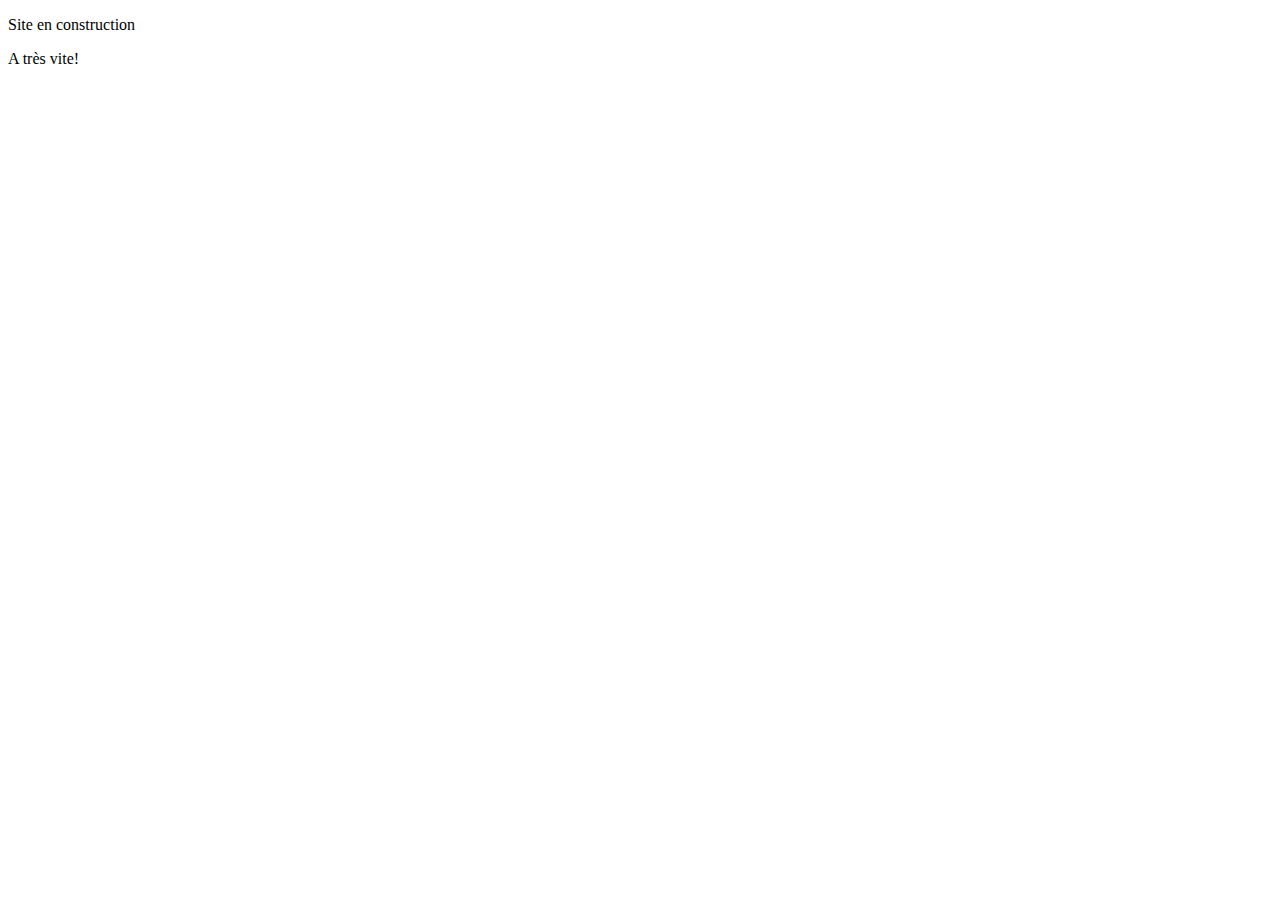
==== index.html @ ce05932d "test change" ====
<!DOCTYPE html>
<html>
    <head>
        <meta charset="utf-8">
        <link rel="stylesheet" href="style.css">
    </head>
    <body>
       <p>Site en construction</p>
       <p>A très vite!</p>
    </body>
</html>
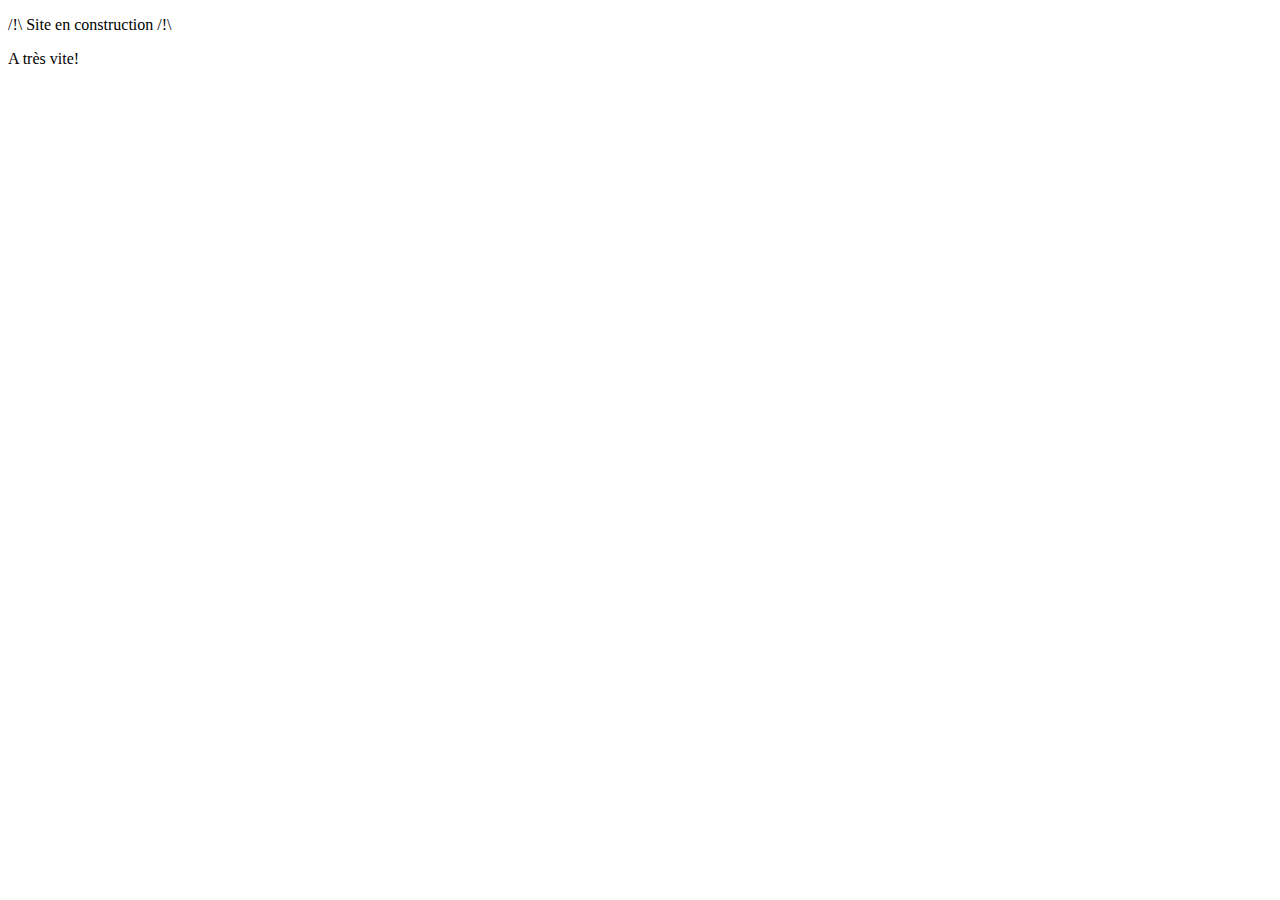
==== commit aa1954b8: "test 2" ====
--- a/index.html
+++ b/index.html
@@ -5,7 +5,7 @@
         <link rel="stylesheet" href="style.css">
     </head>
     <body>
-       <p>Site en construction</p>
+       <p>/!\ Site en construction /!\</p>
        <p>A très vite!</p>
     </body>
 </html>
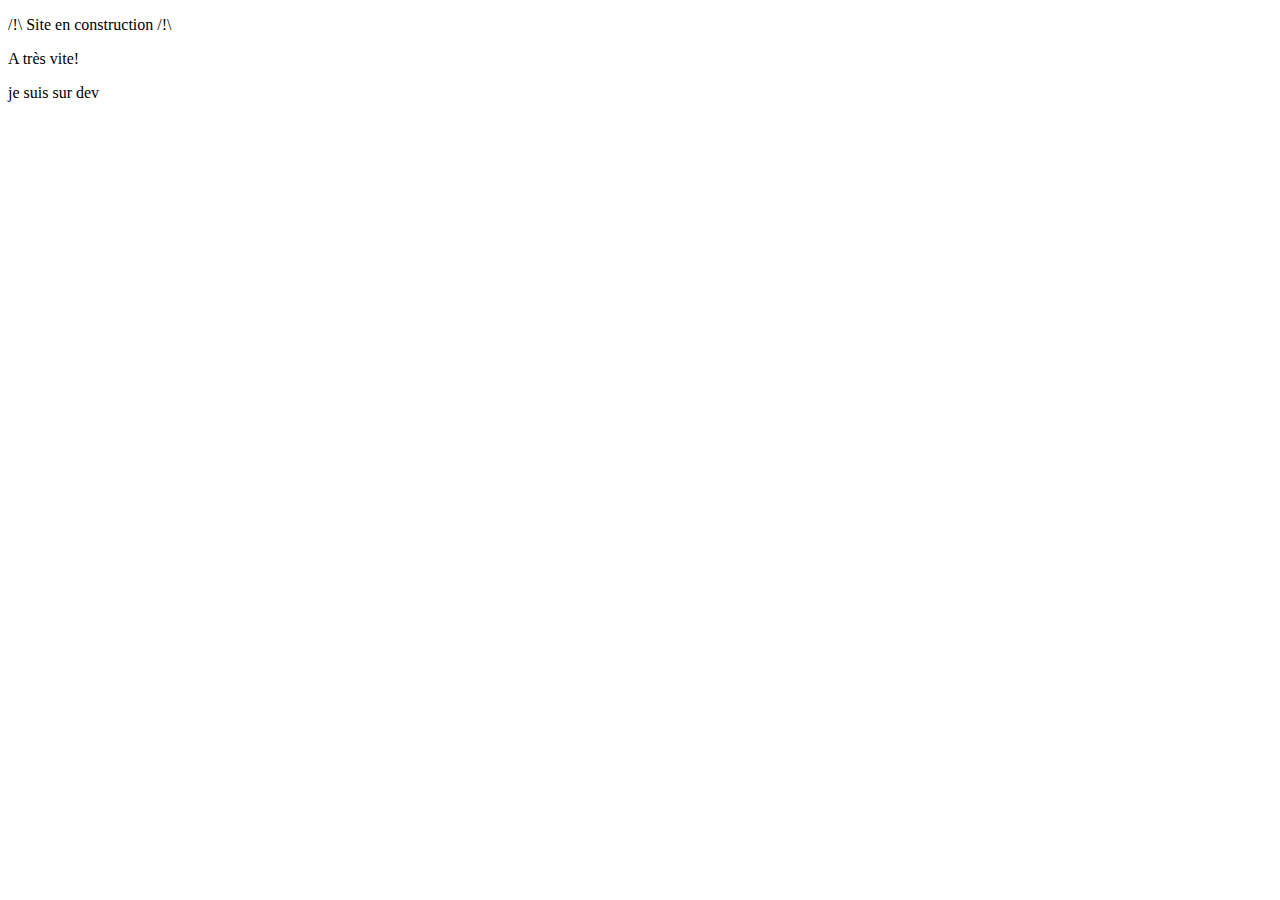
==== commit a2d81d7f: "dev" ====
--- a/index.html
+++ b/index.html
@@ -7,5 +7,6 @@
     <body>
        <p>/!\ Site en construction /!\</p>
        <p>A très vite!</p>
+       <p>je suis sur dev</p>
     </body>
 </html>
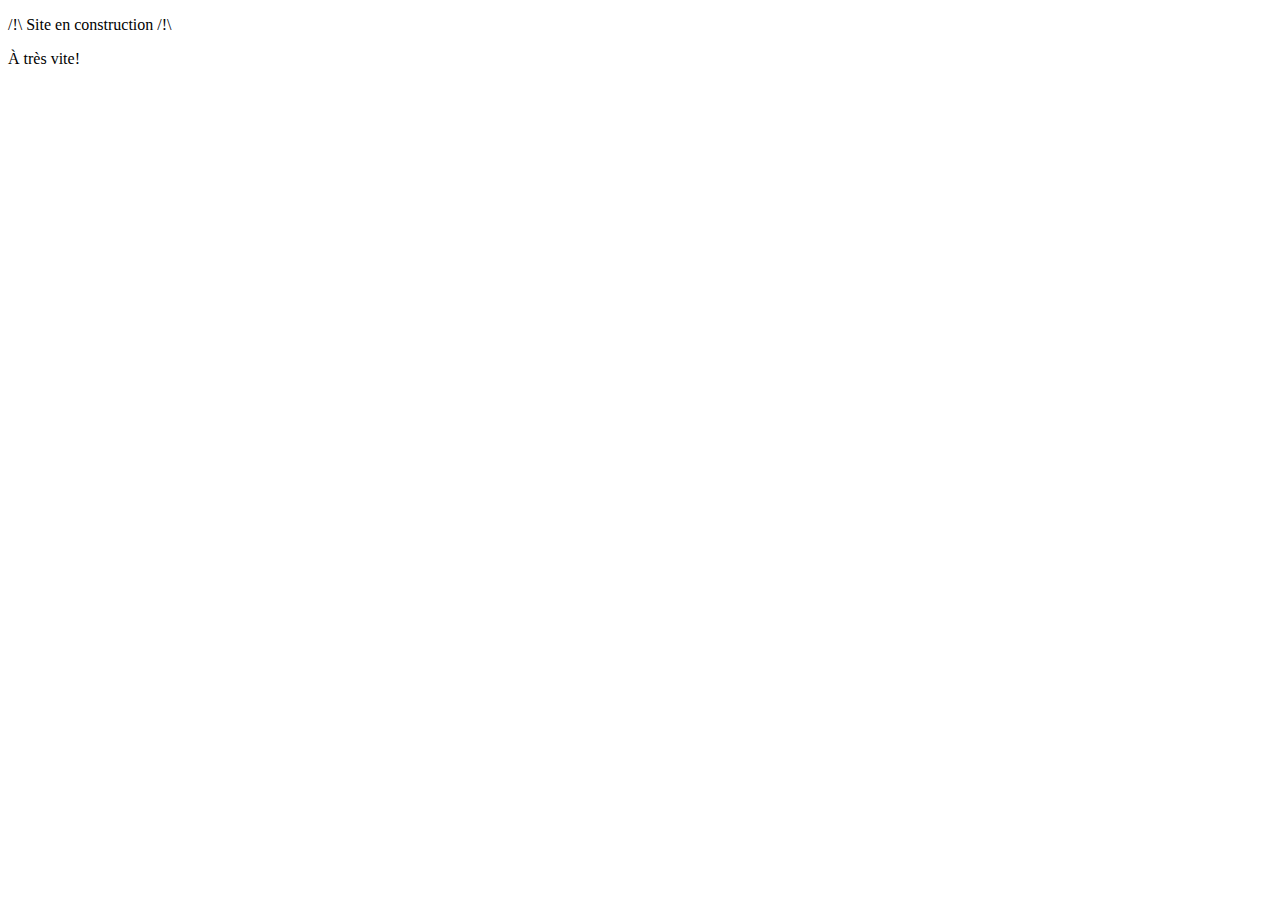
==== commit 7637ce69: "correct ortho" ====
--- a/index.html
+++ b/index.html
@@ -6,7 +6,6 @@
     </head>
     <body>
        <p>/!\ Site en construction /!\</p>
-       <p>A très vite!</p>
-       <p>je suis sur dev</p>
+       <p>À très vite!</p>
     </body>
 </html>
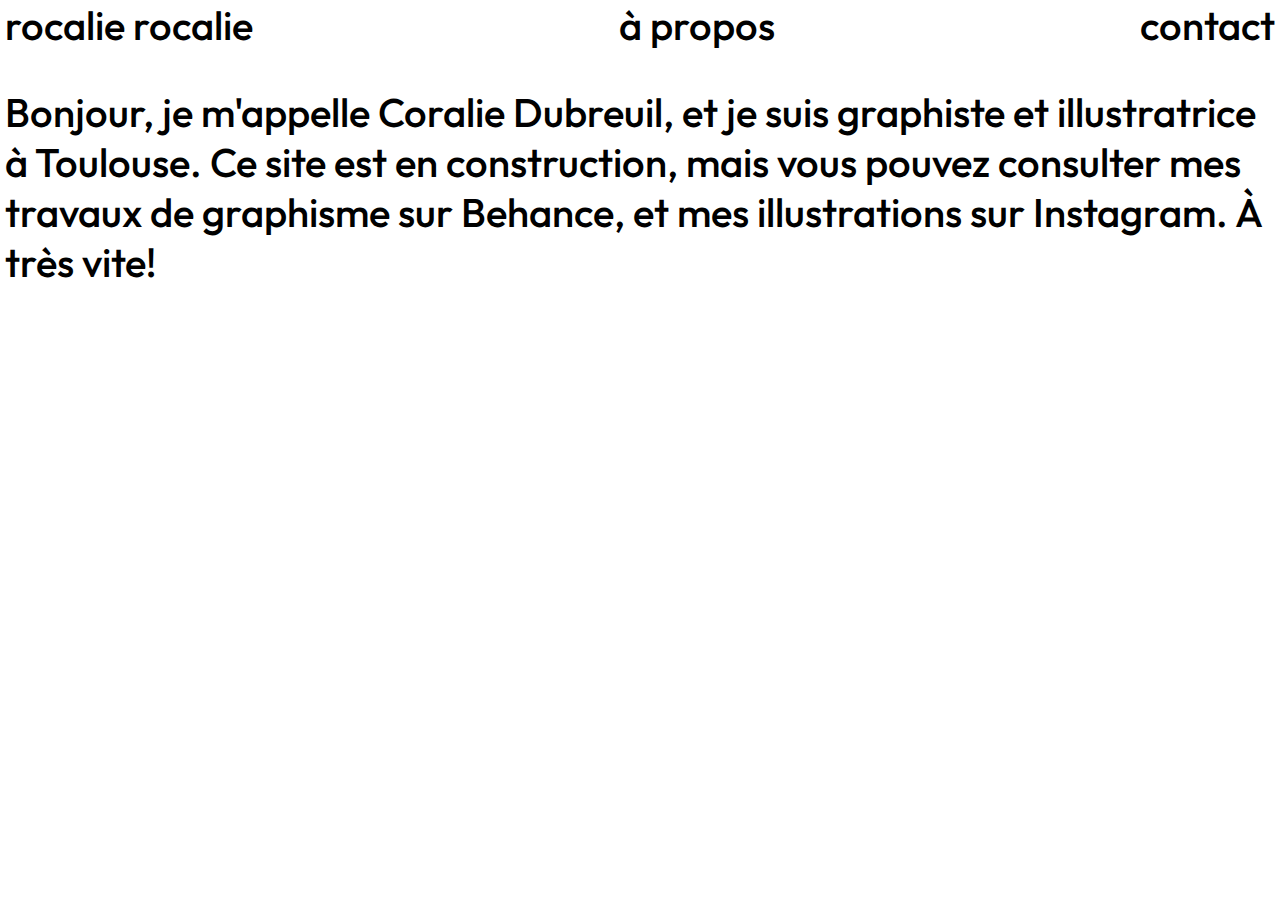
==== commit d02d3281: "style" ====
--- a/index.html
+++ b/index.html
@@ -3,9 +3,30 @@
     <head>
         <meta charset="utf-8">
         <link rel="stylesheet" href="style.css">
+        <link rel="preconnect" href="https://fonts.googleapis.com">
+        <link rel="preconnect" href="https://fonts.gstatic.com" crossorigin>
+        <link href="https://fonts.googleapis.com/css2?family=Outfit:wght@100..900&display=swap" rel="stylesheet">
+
     </head>
     <body>
-       <p>/!\ Site en construction /!\</p>
-       <p>À très vite!</p>
+
+        <header>
+            <nav>
+                <ul>
+                    <li><h1><a href="index.html">rocalie rocalie</a></h1></li>
+                    <li>
+                        <a href="/about.html">à propos</a>
+                    </li>
+                    <li>
+                        <a href="/contact.html">contact</a>
+                    </li>
+                </ul>
+            </nav>
+        </header>
+
+        <main>
+            <p>Bonjour, je m'appelle Coralie Dubreuil, et je suis graphiste et illustratrice à Toulouse. Ce site est en construction, mais vous pouvez consulter mes travaux de graphisme sur <a href="https://www.behance.net/coraliedubreuil">Behance</a>, et mes illustrations sur <a href="https://www.instagram.com/rocalierocalie/">Instagram</a>. À très vite!</p>
+        </main>
+        
     </body>
 </html>
--- a/style.css
+++ b/style.css
@@ -0,0 +1,53 @@
+
+/**GENERAL**/ 
+
+*{
+    font-family: "Outfit";
+    font-weight: 500;
+    font-size: 40px;
+    margin: 0;
+}
+
+a{
+    color: black;
+    text-decoration: none;
+}
+
+/**HEADER**/
+
+header{
+    margin-bottom: 30px;
+    padding: 0 5px 2px 5px;
+}
+
+header nav ul{
+    padding: 0;
+    display: flex;
+    justify-content: space-between;
+}
+
+header nav ul li{
+    list-style-type: none;
+}
+
+/**MAIN**/
+
+main{
+    padding: 5px;
+}
+
+.block{
+    margin-top: 20px;
+}
+
+.block ul li{
+    list-style-type: none;
+}
+
+.block ul{
+    padding: 0;
+}
+
+.scol{
+    margin-bottom: 20px;
+}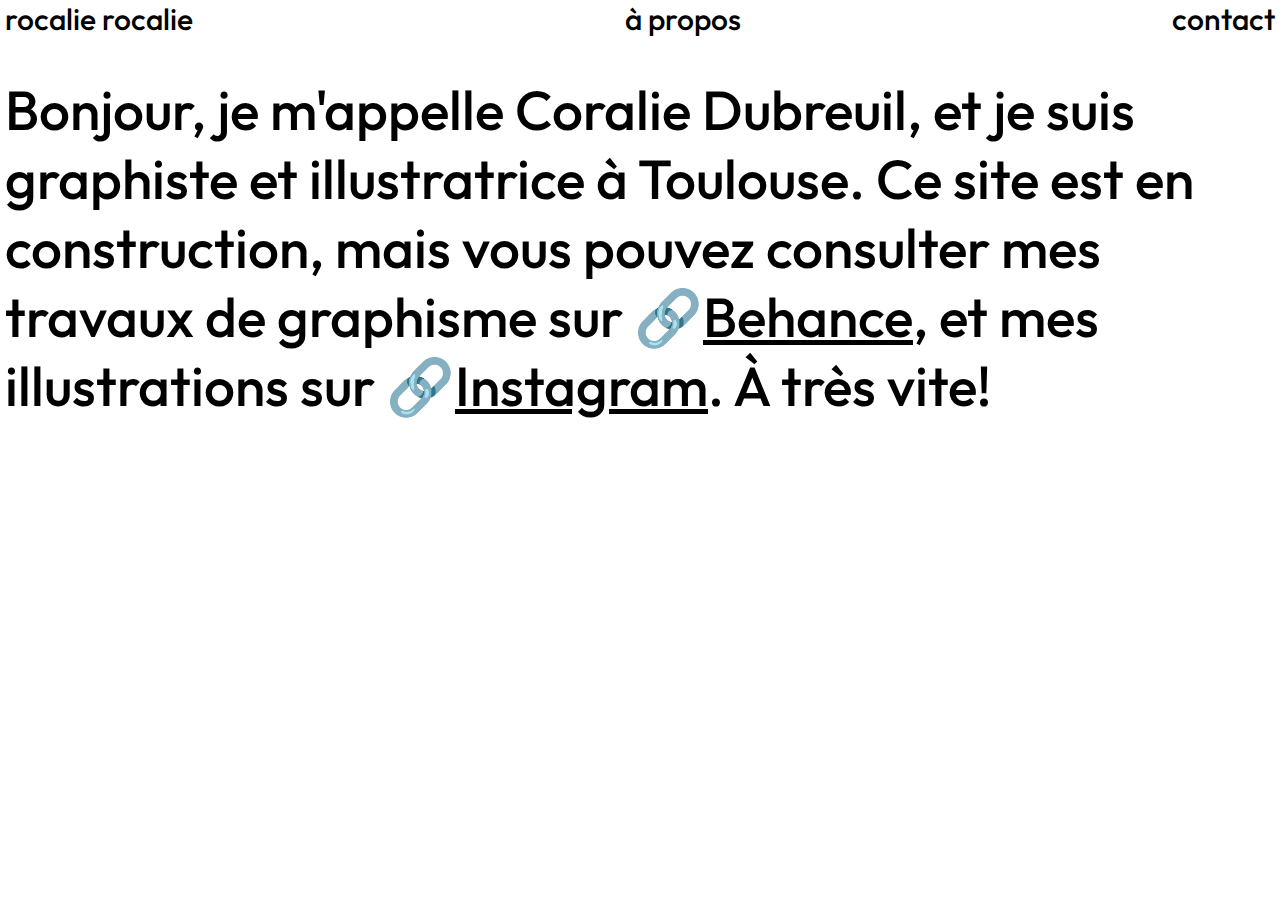
==== commit fe69409a: "ready" ====
--- a/index.html
+++ b/index.html
@@ -24,8 +24,8 @@
             </nav>
         </header>
 
-        <main>
-            <p>Bonjour, je m'appelle Coralie Dubreuil, et je suis graphiste et illustratrice à Toulouse. Ce site est en construction, mais vous pouvez consulter mes travaux de graphisme sur <a href="https://www.behance.net/coraliedubreuil">Behance</a>, et mes illustrations sur <a href="https://www.instagram.com/rocalierocalie/">Instagram</a>. À très vite!</p>
+        <main class="home">
+            <p>Bonjour, je m'appelle Coralie Dubreuil, et je suis graphiste et illustratrice à Toulouse. Ce site est en construction, mais vous pouvez consulter mes travaux de graphisme sur 🔗<a href="https://www.behance.net/coraliedubreuil">Behance</a>, et mes illustrations sur 🔗<a href="https://www.instagram.com/rocalierocalie/">Instagram</a>. À très vite!</p>
         </main>
         
     </body>
--- a/style.css
+++ b/style.css
@@ -4,7 +4,7 @@
 *{
     font-family: "Outfit";
     font-weight: 500;
-    font-size: 40px;
+    font-size: 30px;
     margin: 0;
 }
 
@@ -30,6 +30,10 @@
     list-style-type: none;
 }
 
+nav a:hover{
+    text-shadow: 1px 1px 30px rgb(255, 0, 106);
+}
+
 /**MAIN**/
 
 main{
@@ -50,4 +54,34 @@
 
 .scol{
     margin-bottom: 20px;
+}
+
+main a{
+    color: rgb(0, 0, 0);
+    text-decoration: underline;
+}
+
+main a:hover{
+    text-shadow: 1px 1px 30px rgb(255, 0, 106);
+}
+
+/**ABOUT**/
+
+.bio, .parcours{
+    width: 45%;
+}
+
+.bio p{
+    margin-bottom: 20px;
+}
+
+.about{
+    display: flex;
+    justify-content: space-between;
+}
+
+/**HOME**/
+
+.home p, .home a{
+    font-size: 55px;
 }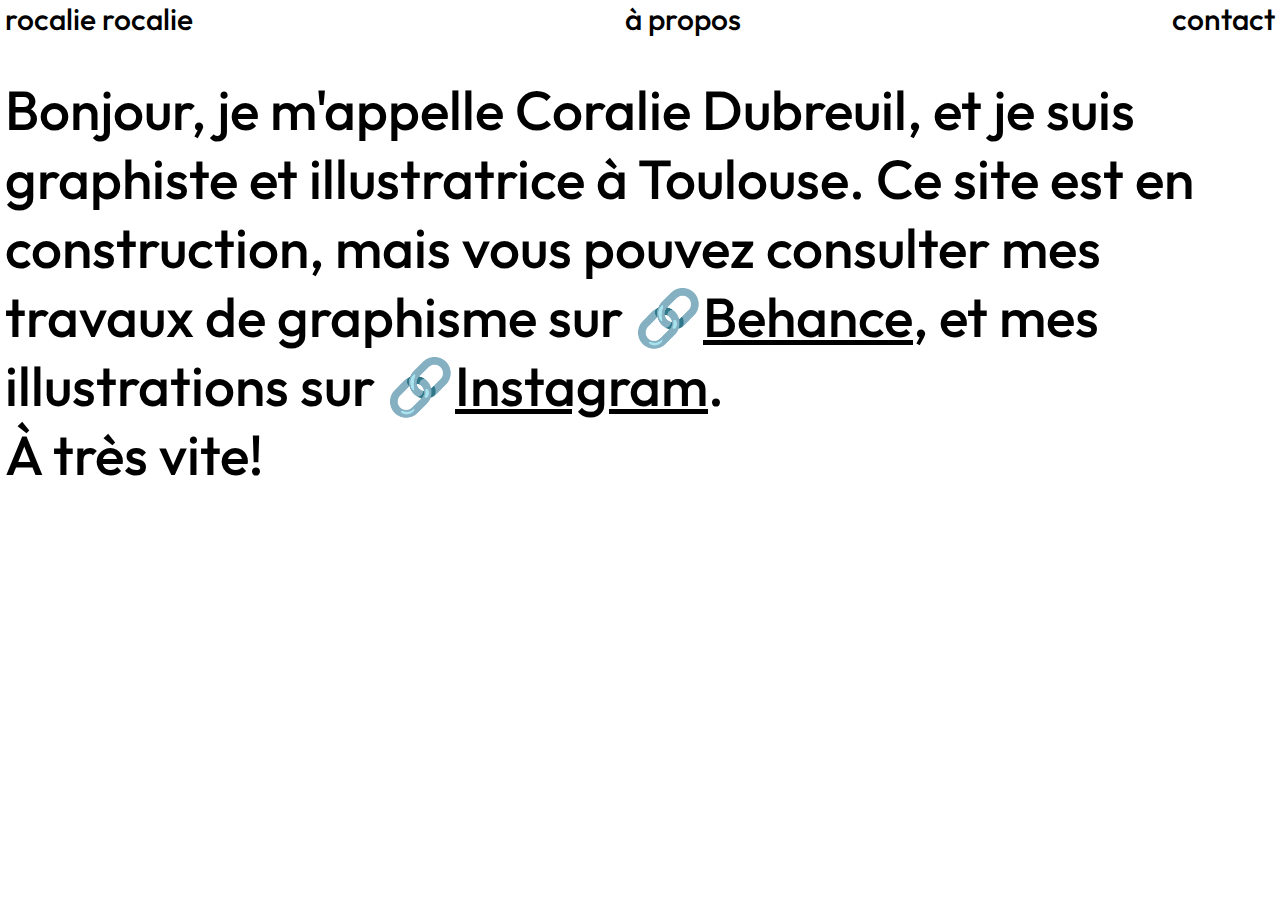
==== commit 834e63e5: "oups" ====
--- a/index.html
+++ b/index.html
@@ -25,7 +25,8 @@
         </header>
 
         <main class="home">
-            <p>Bonjour, je m'appelle Coralie Dubreuil, et je suis graphiste et illustratrice à Toulouse. Ce site est en construction, mais vous pouvez consulter mes travaux de graphisme sur 🔗<a href="https://www.behance.net/coraliedubreuil">Behance</a>, et mes illustrations sur 🔗<a href="https://www.instagram.com/rocalierocalie/">Instagram</a>. À très vite!</p>
+            <p>Bonjour, je m'appelle Coralie Dubreuil, et je suis graphiste et illustratrice à Toulouse. Ce site est en construction, mais vous pouvez consulter mes travaux de graphisme sur 🔗<a href="https://www.behance.net/coraliedubreuil">Behance</a>, et mes illustrations sur 🔗<a href="https://www.instagram.com/rocalierocalie/">Instagram</a>.</p> 
+            <p>À très vite!</p>
         </main>
         
     </body>
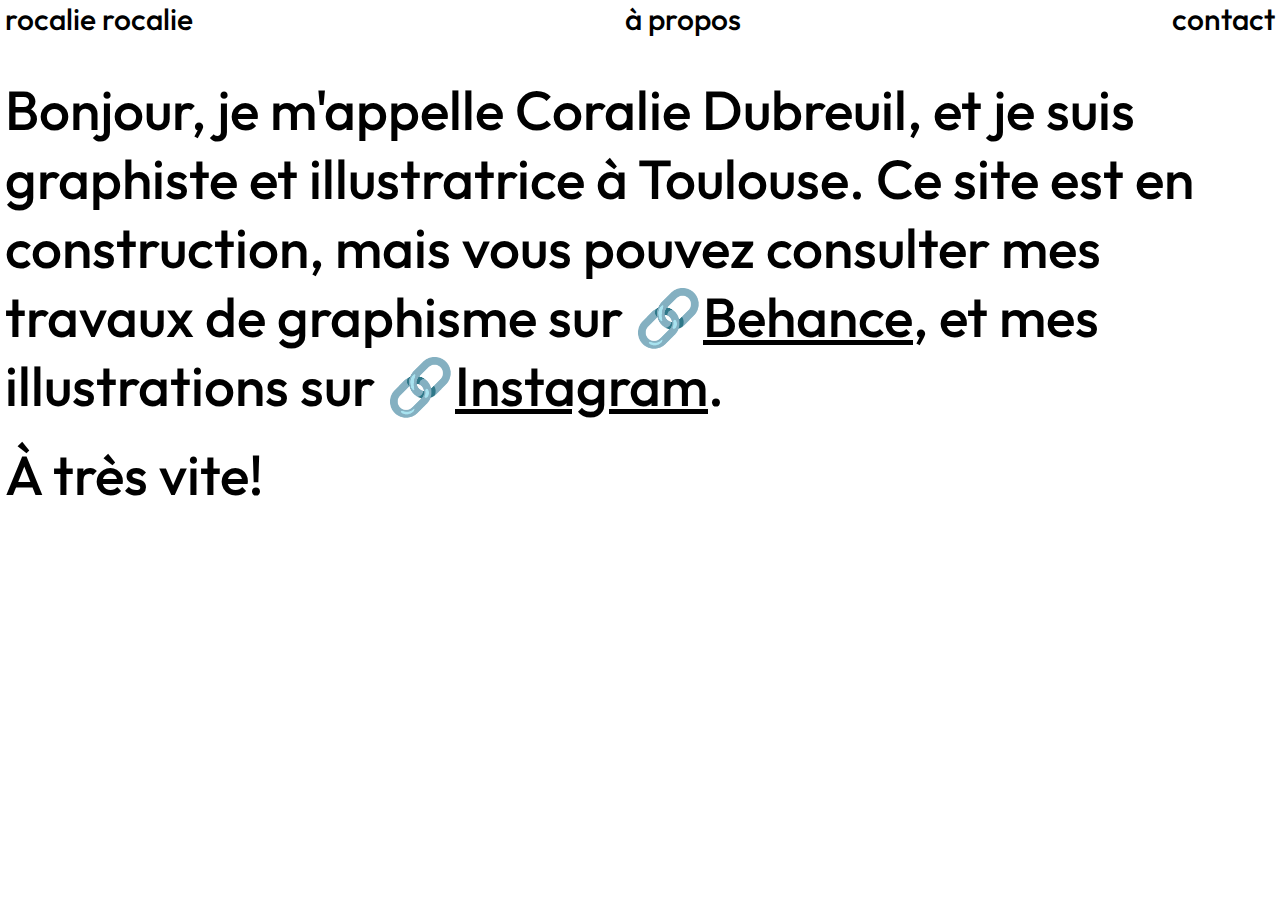
==== commit 81e62fc9: "Merge branch 'main' into dev" ====
--- a/index.html
+++ b/index.html
@@ -28,6 +28,5 @@
             <p>Bonjour, je m'appelle Coralie Dubreuil, et je suis graphiste et illustratrice à Toulouse. Ce site est en construction, mais vous pouvez consulter mes travaux de graphisme sur 🔗<a href="https://www.behance.net/coraliedubreuil">Behance</a>, et mes illustrations sur 🔗<a href="https://www.instagram.com/rocalierocalie/">Instagram</a>.</p> 
             <p>À très vite!</p>
         </main>
-        
     </body>
 </html>
--- a/style.css
+++ b/style.css
@@ -84,4 +84,8 @@
 
 .home p, .home a{
     font-size: 55px;
+}
+
+.home p{
+    margin-bottom: 20px;
 }